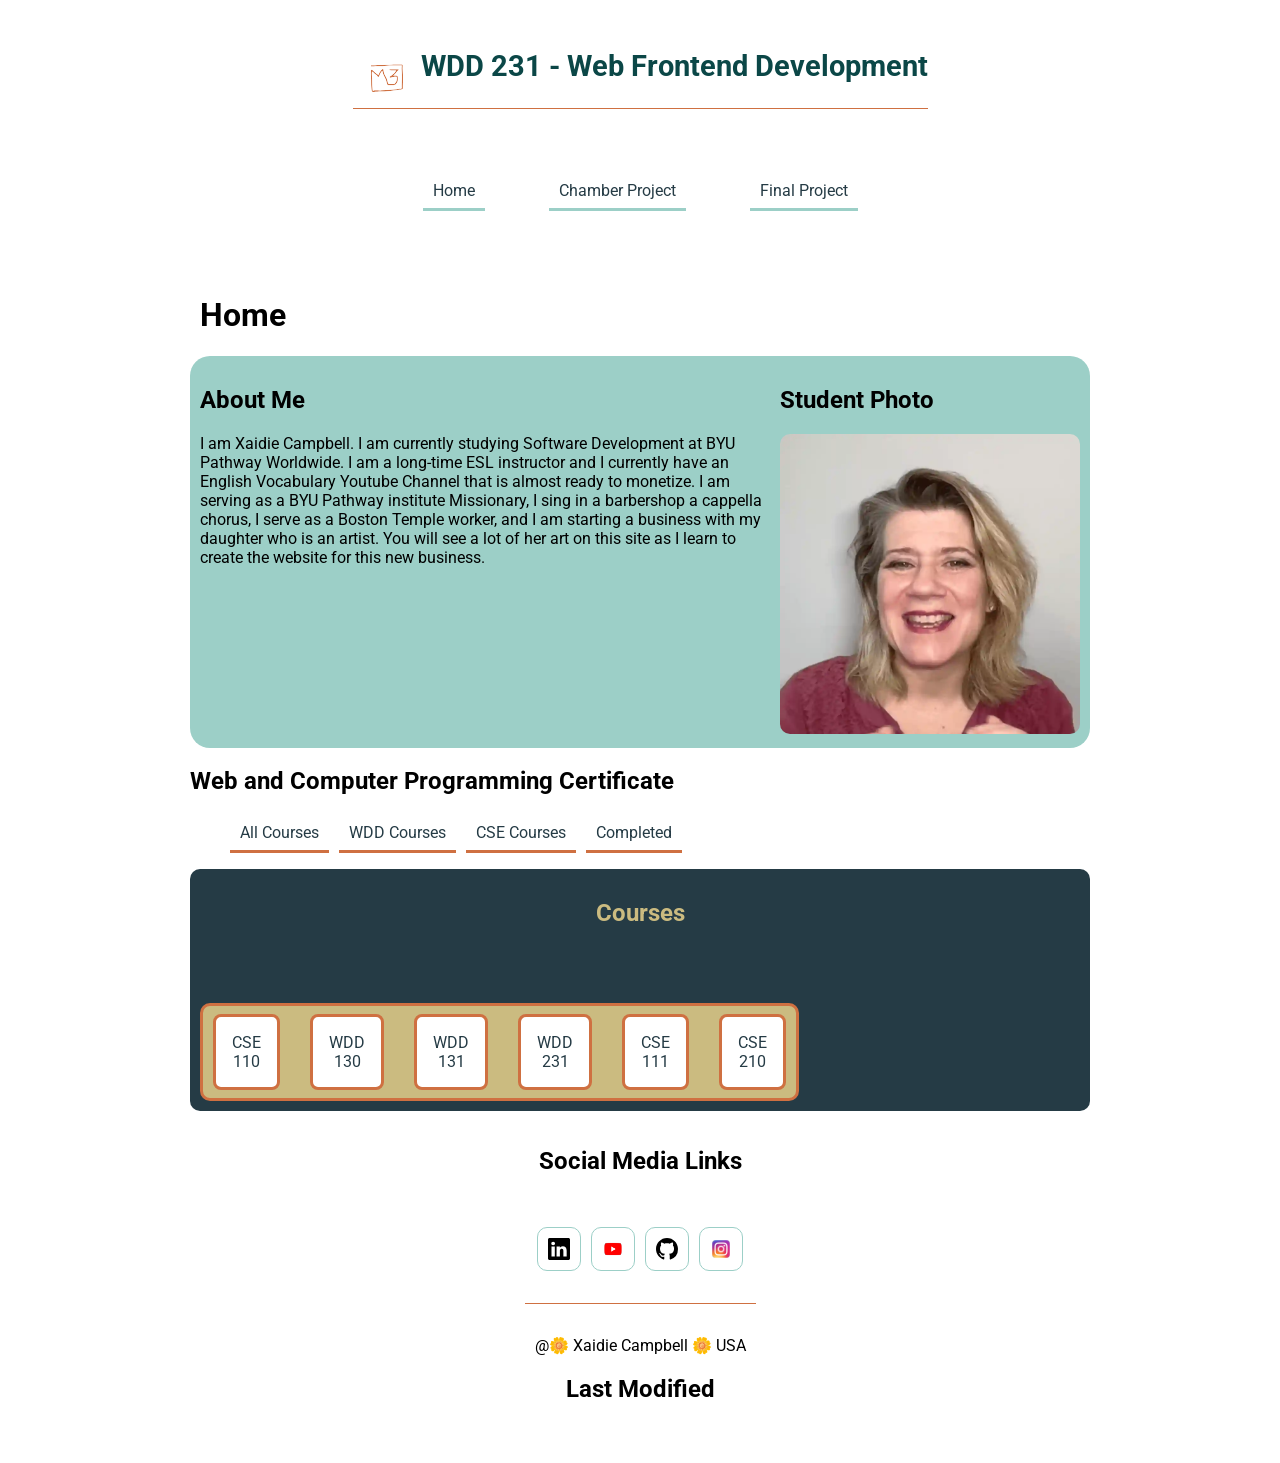
==== index.html @ 521d4a48 "try again" ====
<!DOCTYPE html>
<html lang="en">
<!-- code by Xaidie Campbell WDD231 project page -->

<head>
    <meta charset="UTF-8">
    <meta name="author" content="Xaidie Campbell">
    <meta name="viewport" content="width=device-width, initial-scale=1.0">
    <meta name="description" content="WDD 231 class project by Xaidie Campbell first page for this course portfolio">
    <meta property="og:title" content="Web Frontend Development">
    <meta property="og:description"
        content="See a student project detailing a chamber of commerce group project and a final project that showcases Art by L3monbugs.">
    <meta property="og:url" content="https://xaidiecampbell.gitub.io/wdd231">
    <meta property="og:locale" content="en_US">
    <meta property="og:image" content="images/happy crab.webp">
    <meta property="og:type" content="website">
    <meta property="og:site_name" content="WDD231 Frontend Web Development">
    <title>WDD 231 - Web Frontend Development - Xaidie Campbell</title>
    <link rel="icon" href="images/favicon-2.ico">
    <link rel="stylesheet" href="styles/project-base.css">
    <link rel="stylesheet" href="styles/project_large.css">
    <link rel="preconnect" href="https://fonts.googleapis.com">
    <link rel="preconnect" href="https://fonts.gstatic.com" crossorigin>
    <link
        href="https://fonts.googleapis.com/css2?family=Outfit:wght@100..900&family=Raleway:ital,wght@0,100..900;1,100..900&family=Roboto:ital,wght@0,100..900;1,100..900&family=Ubuntu:ital,wght@0,300;0,400;0,500;0,700;1,300;1,400;1,500;1,700&display=swap"
        rel="stylesheet">
    <script src="scripts/project.js" defer></script>
</head>

<body>
    <header>
        <img src="images/m3logofinal.svg" alt="site logo" width="1000" height="1000">
        <h2>
            <span id="course-title">WDD 231 - Web Frontend Development</span>
        </h2>
        <button id="nav-button" class="hamburger" aria-label="navigation"></button>
    </header>
    <nav id="nav-bar" class="navigation">
        <ul>
            <li><a href="index.html">Home</a></li>
            <li><a href="chamber.html">Chamber Project</a></li>
            <li><a href="m3.html">Final Project</a></li>

        </ul>
    </nav>

    <main>
        <h1>Home</h1>

        <section class="card">
            <!-- <h1>Home</h1> when this is not commented out, it passes the audit but messes up the layout -->
            <div>
                <h2>About Me</h2>

                <p>I am Xaidie Campbell. I am currently studying Software Development at BYU Pathway Worldwide. I am a
                    long-time
                    ESL instructor and I currently have an English Vocabulary Youtube Channel that is almost ready to
                    monetize.
                    I am serving as a BYU Pathway institute Missionary, I sing in a barbershop a cappella chorus,
                    I serve as a Boston Temple worker, and I am starting a business with my daughter who is an artist.
                    You will see a lot of her art on this site as I learn to create the website for this new business.
                </p>

            </div>
            <div>

                <h2>Student Photo</h2>
            <div></div>
                <img src="images/student-photo.webp" alt="headshot of Xaidie Campbell" height="300" width="300">
            </div>
        </section>

        <section id="course-filter" class="course-filter">
            <h2>Web and Computer Programming Certificate</h2>
            <ul>
                <li><a id="home">All Courses</a></li>
                <li><a id="WDD">WDD Courses</a></li>
                <li><a id="CSE">CSE Courses</a></li>
                <li><a id="true">Completed</a></li>

            </ul>
        </section>

        <section class="courses" id="courses">
            <h2>Courses</h2>
            <div class="courseList">
                <section>
                    <div>CSE 110</div>
                </section>
                <section>
                    <div>WDD 130</div>
                </section>
                <section>
                    <div>WDD 131</div>
                </section>
                <section>
                    <div>WDD 231</div>
                </section>
                <section>
                    <div>CSE 111</div>
                </section>
                <section>
                    <div>CSE 210</div>
                </section>
                
            </div>
        </section>
        <div class="social">
            <h2>Social Media Links</h2>
        </div>
        <div class="social">
            <a href="https://www.linkedin.com/feed/" target="-blank"><img src="images/linkedin.svg" alt="linkedin"
                    width="16" height="16"></a>
            <a href="https://www.youtube.com/@L3monBugs" target="-blank"><img src="images/youtube-logo.svg"
                    alt="youtube" width="16" height="16"></a>
            <a href="https://github.com/" target="-blank"><img src="images/github.svg" alt="github" width="16"
                    height="16"></a>
            <a href="https://www.instagram.com/l3mon_bugs/" target="-blank"><img src="images/insta-logo.svg"
                    alt="instagram" width="16" height="16"></a>
        </div>
    </main>
    <footer>

        <p>@<span id="currentYear"></span>🌼 Xaidie Campbell 🌼 USA</p>
        <section>
            <h2>Last Modified</h2>
            <p id="lastModified"></p>
        </section>

    </footer>
</body>

</html>
---- styles/project-base.css ----
/* site wide */
:root {
    --primary-color: #cbbb80;
    --secondary-color: #a669af;
    --accent1-color: #0b4747;
    --accent2-color: #9ccfc7;
    --accent3-color: #253b45;
    --accent4-color: #cf7041;
    --font-family: 'Roboto', sans-serif;
    --box-sizing: border-box;
}

/* .raleway-<uniquifier> {
    font-family: "Raleway", sans-serif;
    font-optical-sizing: auto;
    font-weight: <weight>;
    font-style: normal;
}
.roboto-<uniquifier> {
    font-family: "Roboto", sans-serif;
    font-optical-sizing: auto;
    font-weight: <weight>;
    font-style: normal;
    font-variation-settings:
        "wdth" 100;
} */


* {
    font-family: 'Roboto', sans-serif;
    ;
    box-sizing: border-box;
}


/* header */
header {
    display: grid;
    grid-template-columns: 50px auto 44px;
    align-items: end;
    padding: 5px 0 5px 10px;
    border-bottom: solid 1px #cf7041;
    column-gap: 8px;

}

header img {
    display: block;
    width: 100%;
    height: auto;
    color: #3c836b;
}

header span {
    font-size: larger;
    color: #0b4747
}

/* navigation */
.hamburger {
    background: none;
    border: none;
    color: #0b4747;
    cursor: pointer;

}

.hamburger::before {
    content: "\2630";
    font-size: 2rem;
}

.hamburger.show::before {
    content: "\00D7";
}

.navigation {
    display: none;

}
nav a.active {
    background-color: #253b45;
    color: white;
    font-weight: bold;
    border-radius: 5px;
}

nav a {
    padding: 0.75rem 1rem;
    text-decoration: none;
}
.navigation.show {
    display: block;
}

.navigation ul {
    list-style-type: none;
    margin: 0;
    padding: 0;
}

.navigation a {
    display: block;
    padding: .5rem 10px;
    color: #253b45;
    text-decoration: none;
    border-bottom: solid #9ccfc7;

}

.navigation li.current {
    background-color: #9ccfc7;
}

.navigation a:hover {
    background-color: #cf7041;
    border-radius: 10px;
    color: #9ccfc7;
}

h1 {
    margin-left: 10px
}

/*body */

body {
    display: grid;
    min-height: 100vh;
    padding: 1rem;
    gap: 1rem;


}

.card {
    display: grid;
    grid-template-columns: 1fr;
    gap: 1rem;
    padding: 10px;
    background-color: var(--accent2-color);
    border-radius: 20px;
}

.card img {
    border-radius: 10px;
}

.courses {display: grid; grid-template-columns: 1fr 1fr 1fr;

    background-color: #253b45;
    padding: 10px;
    gap: 3.5rem;
    text-align: center;
    border-radius: 10px;
}

.courses section {
    border: 3px solid #cf7041;
    padding: 1rem;
    border-radius: 8px;
    background-color: white;
}


.course-filter ul {
    display: flex;
    list-style-type: none;
    margin: 10;
    padding: 10;
    text-align:justify;
    gap:10px;
}

.course-filter a {
    display: block;
    padding: .5rem 10px;
    color: #253b45;
    text-decoration: none;
    border-bottom: solid #cf7041;

}


.course-filter li.current {
    background-color: #9ccfc7;
}

.course-filter a:hover {
    background-color: #cf7041;
    border-radius: 10px;
    color: #9ccfc7;
}

.courses h2 {
    color: #cbbb80;
    grid-column: 1/4;
    text-align: center;
}

/* footer */

footer {
    border-top: solid 1px #cf7041;
    padding: 10px;
    padding: 1rem 10px;
    text-align: center;
}

.social {
    display: flex;
    justify-content: center;
    column-gap: 10px;
    padding: 1rem;
}

.social a {
    display: flex;
    justify-content: center;
    align-items: center;
    border: #9ccfc7 solid 1px;
    border-radius: 10px;
    width: 44px;
    height: 44px;
}

.social img {
    width: 22px;
    height: 22px;
}

.social a:hover {
    background-color: #9ccfc7;
}
---- styles/project_large.css ----
@media only screen and (min-width: 38rem) {

    header,
    main,
    nav,
    footer {
        max-width: 900px;
        margin: 0 auto;
    }

    header {
        grid-template-columns: 50px auto; 
    }

    .hamburger {
        display: none;
    }

    .navigation {
        display: block;
    }

    .navigation ul {
        background-color: #fff;
        display: flex;
        color: #253b45;
        text-align: center;
        padding: 1rem;
        text-decoration: none;
        text-align: center;
    }

    .navigation li {
        padding: 2rem;
    }
    .card {grid-template-columns: 3fr 1fr;}
    .courses {display: grid;
        grid-template-columns: 1fr 1fr 1fr;}
                .courseList {
                    display: grid;
                    grid-template-columns: 1fr 1fr 1fr 1fr 1fr 1fr;
                    padding: .5rem 10px;
                    justify-content: center;
                    color: #253b45;
                    text-decoration: none;
                    border: solid #cf7041;
                    border-radius: 10px;
                    background-color: #cbbb80;
                    gap: 30px;
                }
}
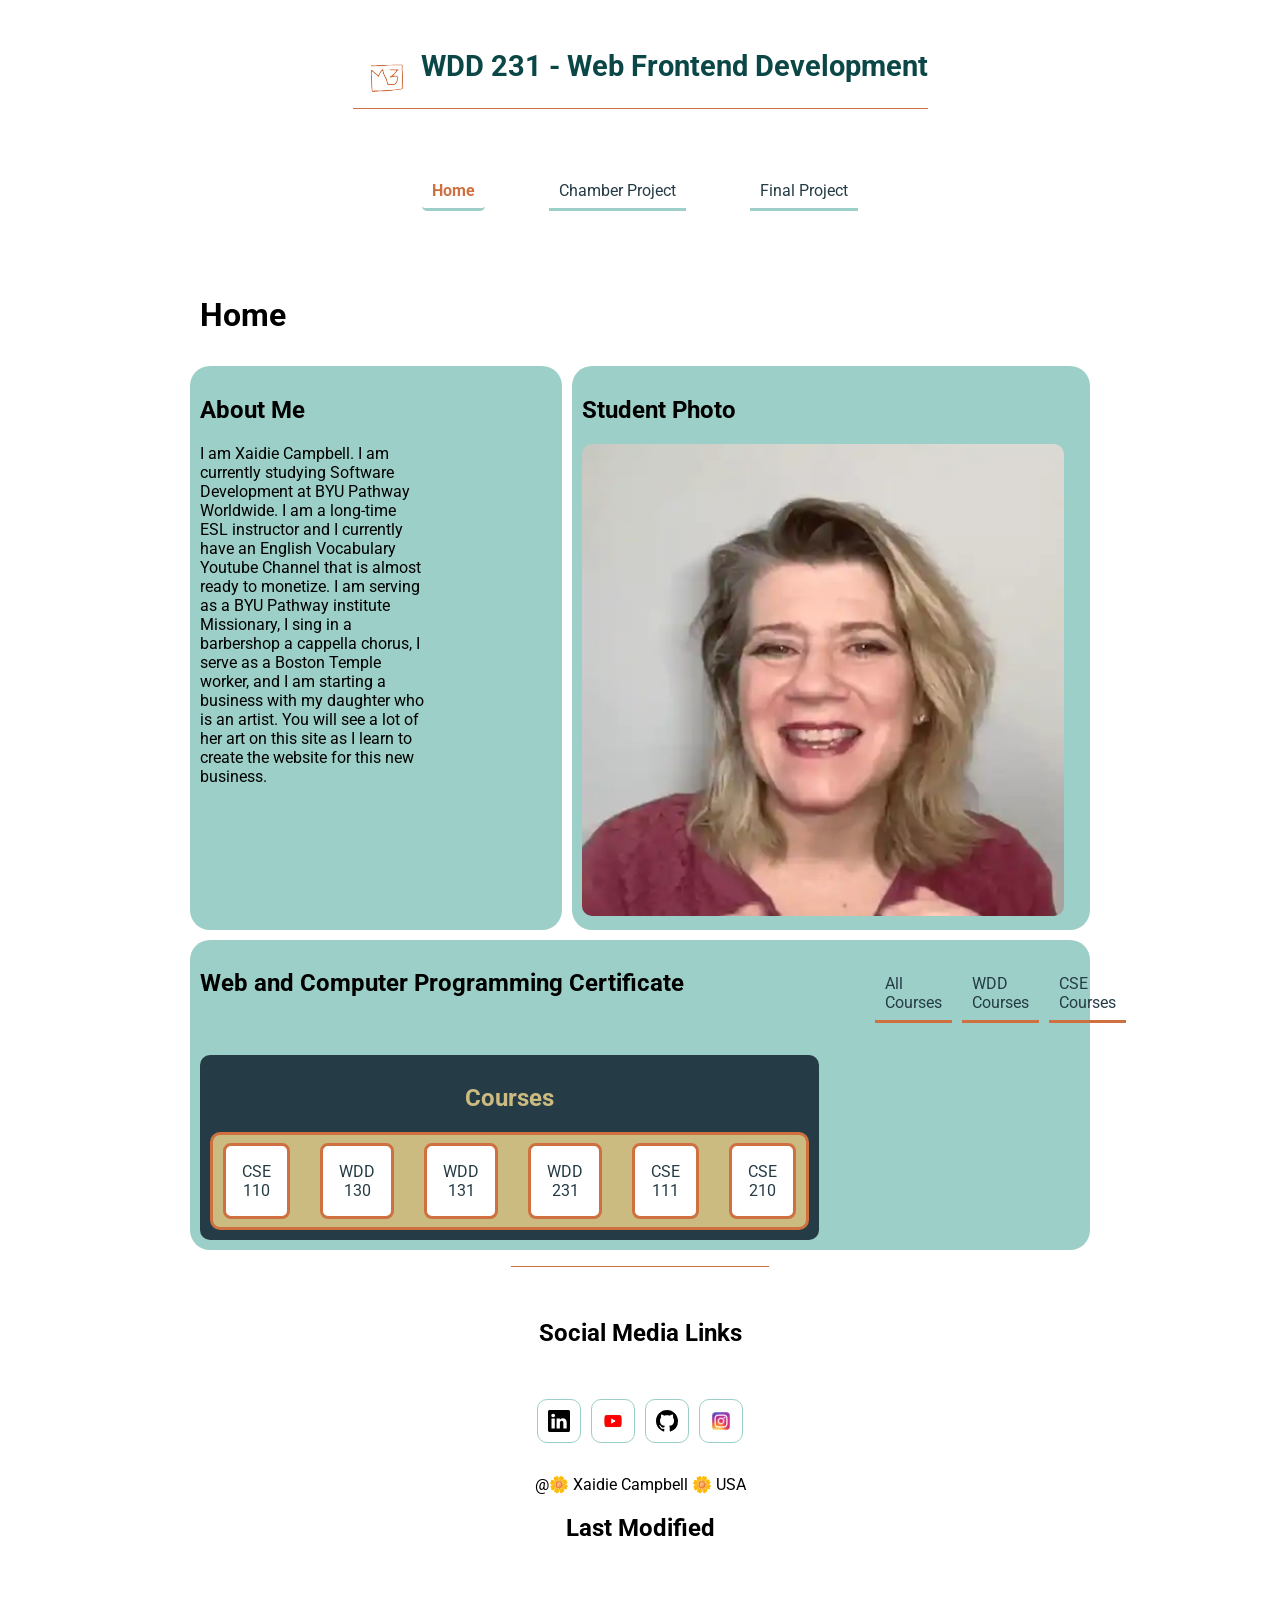
==== commit aa7a0c33: "try 15" ====
--- a/index.html
+++ b/index.html
@@ -29,7 +29,7 @@
 
 <body>
     <header>
-        <img src="images/m3logofinal.svg" alt="site logo" width="1000" height="1000">
+        <img src="images/m3logofinal.svg" alt="site logo" width="100" height="100">
         <h2>
             <span id="course-title">WDD 231 - Web Frontend Development</span>
         </h2>
@@ -37,7 +37,7 @@
     </header>
     <nav id="nav-bar" class="navigation">
         <ul>
-            <li><a href="index.html">Home</a></li>
+            <li><a class="active" href="index.html">Home</a></li>
             <li><a href="chamber.html">Chamber Project</a></li>
             <li><a href="m3.html">Final Project</a></li>
 
@@ -62,49 +62,50 @@
                 </p>
 
             </div>
+        </section>
+        <section class="card">
             <div>
 
                 <h2>Student Photo</h2>
-            <div></div>
-                <img src="images/student-photo.webp" alt="headshot of Xaidie Campbell" height="300" width="300">
+                <div></div>
+                <img src="images/student-photo-2.webp" alt="headshot of Xaidie Campbell" height="472" width="482">
             </div>
         </section>
 
-        <section id="course-filter" class="course-filter">
+        <section id="course-filter" class="course-filter card">
             <h2>Web and Computer Programming Certificate</h2>
             <ul>
                 <li><a id="home">All Courses</a></li>
                 <li><a id="WDD">WDD Courses</a></li>
                 <li><a id="CSE">CSE Courses</a></li>
-                <li><a id="true">Completed</a></li>
 
             </ul>
+            <section class="courses" id="courses">
+                <h2>Courses</h2>
+                <section class="courseList">
+                    <section>
+                        <div>CSE 110</div>
+                    </section>
+                    <section>
+                        <div>WDD 130</div>
+                    </section>
+                    <section>
+                        <div>WDD 131</div>
+                    </section>
+                    <section>
+                        <div>WDD 231</div>
+                    </section>
+                    <section>
+                        <div>CSE 111</div>
+                    </section>
+                    <section>
+                        <div>CSE 210</div>
+                    </section>
+                </section>
+            </section>
         </section>
-
-        <section class="courses" id="courses">
-            <h2>Courses</h2>
-            <div class="courseList">
-                <section>
-                    <div>CSE 110</div>
-                </section>
-                <section>
-                    <div>WDD 130</div>
-                </section>
-                <section>
-                    <div>WDD 131</div>
-                </section>
-                <section>
-                    <div>WDD 231</div>
-                </section>
-                <section>
-                    <div>CSE 111</div>
-                </section>
-                <section>
-                    <div>CSE 210</div>
-                </section>
-                
-            </div>
-        </section>
+    </main>
+    <footer>
         <div class="social">
             <h2>Social Media Links</h2>
         </div>
@@ -118,9 +119,6 @@
             <a href="https://www.instagram.com/l3mon_bugs/" target="-blank"><img src="images/insta-logo.svg"
                     alt="instagram" width="16" height="16"></a>
         </div>
-    </main>
-    <footer>
-
         <p>@<span id="currentYear"></span>🌼 Xaidie Campbell 🌼 USA</p>
         <section>
             <h2>Last Modified</h2>
--- a/styles/project-base.css
+++ b/styles/project-base.css
@@ -65,6 +65,8 @@
 
 }
 
+/* .active{font-weight: bold;} */
+
 .hamburger::before {
     content: "\2630";
     font-size: 2rem;
@@ -78,9 +80,10 @@
     display: none;
 
 }
+
 nav a.active {
-    background-color: #253b45;
-    color: white;
+    background-color: none;
+    color: #cf7041;
     font-weight: bold;
     border-radius: 5px;
 }
@@ -89,6 +92,7 @@
     padding: 0.75rem 1rem;
     text-decoration: none;
 }
+
 .navigation.show {
     display: block;
 }
@@ -131,6 +135,16 @@
     gap: 1rem;
 
 
+}
+
+main {
+    display: grid;
+    grid-template-columns: 2fr 1fr;
+    gap: 10px;
+}
+
+main h1 {
+    grid-column: 1/3;
 }
 
 .card {
@@ -144,15 +158,22 @@
 
 .card img {
     border-radius: 10px;
-}
-
-.courses {display: grid; grid-template-columns: 1fr 1fr 1fr;
+    /* width: fit-content;
+    height: fit-content; */
+}
+
+.courses {
+    display: flex;
+    flex-direction: column;
+    /* grid-template-columns: 1fr 1fr 1fr; */
 
     background-color: #253b45;
     padding: 10px;
-    gap: 3.5rem;
+    /* gap: 3.5rem; */
     text-align: center;
     border-radius: 10px;
+    justify-content: center;
+    align-items: center;
 }
 
 .courses section {
@@ -162,14 +183,19 @@
     background-color: white;
 }
 
+.course-filter {
+    display: flex;
+    flex-direction: column;
+    grid-column: 1/3;
+}
 
 .course-filter ul {
     display: flex;
     list-style-type: none;
     margin: 10;
     padding: 10;
-    text-align:justify;
-    gap:10px;
+    text-align: justify;
+    gap: 10px;
 }
 
 .course-filter a {
--- a/styles/project_large.css
+++ b/styles/project_large.css
@@ -9,7 +9,7 @@
     }
 
     header {
-        grid-template-columns: 50px auto; 
+        grid-template-columns: 50px auto;
     }
 
     .hamburger {
@@ -33,19 +33,34 @@
     .navigation li {
         padding: 2rem;
     }
-    .card {grid-template-columns: 3fr 1fr;}
-    .courses {display: grid;
-        grid-template-columns: 1fr 1fr 1fr;}
-                .courseList {
-                    display: grid;
-                    grid-template-columns: 1fr 1fr 1fr 1fr 1fr 1fr;
-                    padding: .5rem 10px;
-                    justify-content: center;
-                    color: #253b45;
-                    text-decoration: none;
-                    border: solid #cf7041;
-                    border-radius: 10px;
-                    background-color: #cbbb80;
-                    gap: 30px;
-                }
-}+
+    .card {
+        /* grid-template-columns: 3fr 1fr; */
+        display: grid;
+            grid-template-columns: 2fr 1fr;
+    }
+        .course-filter ul li{
+            display: block;
+            list-style-type: none;
+            margin: 10;
+            padding: 10;
+            text-align: justify;
+            gap: 10px;
+        }
+    .courses {
+
+        /* display: grid; */
+        /* grid-template-columns: 1fr 1fr 1fr;} */
+        .courseList {
+            display: grid;
+            grid-template-columns: 1fr 1fr 1fr 1fr 1fr 1fr;
+            padding: .5rem 10px;
+            justify-content: center;
+            color: #253b45;
+            text-decoration: none;
+            border: solid #cf7041;
+            border-radius: 10px;
+            background-color: #cbbb80;
+            gap: 30px;
+        }
+    }}
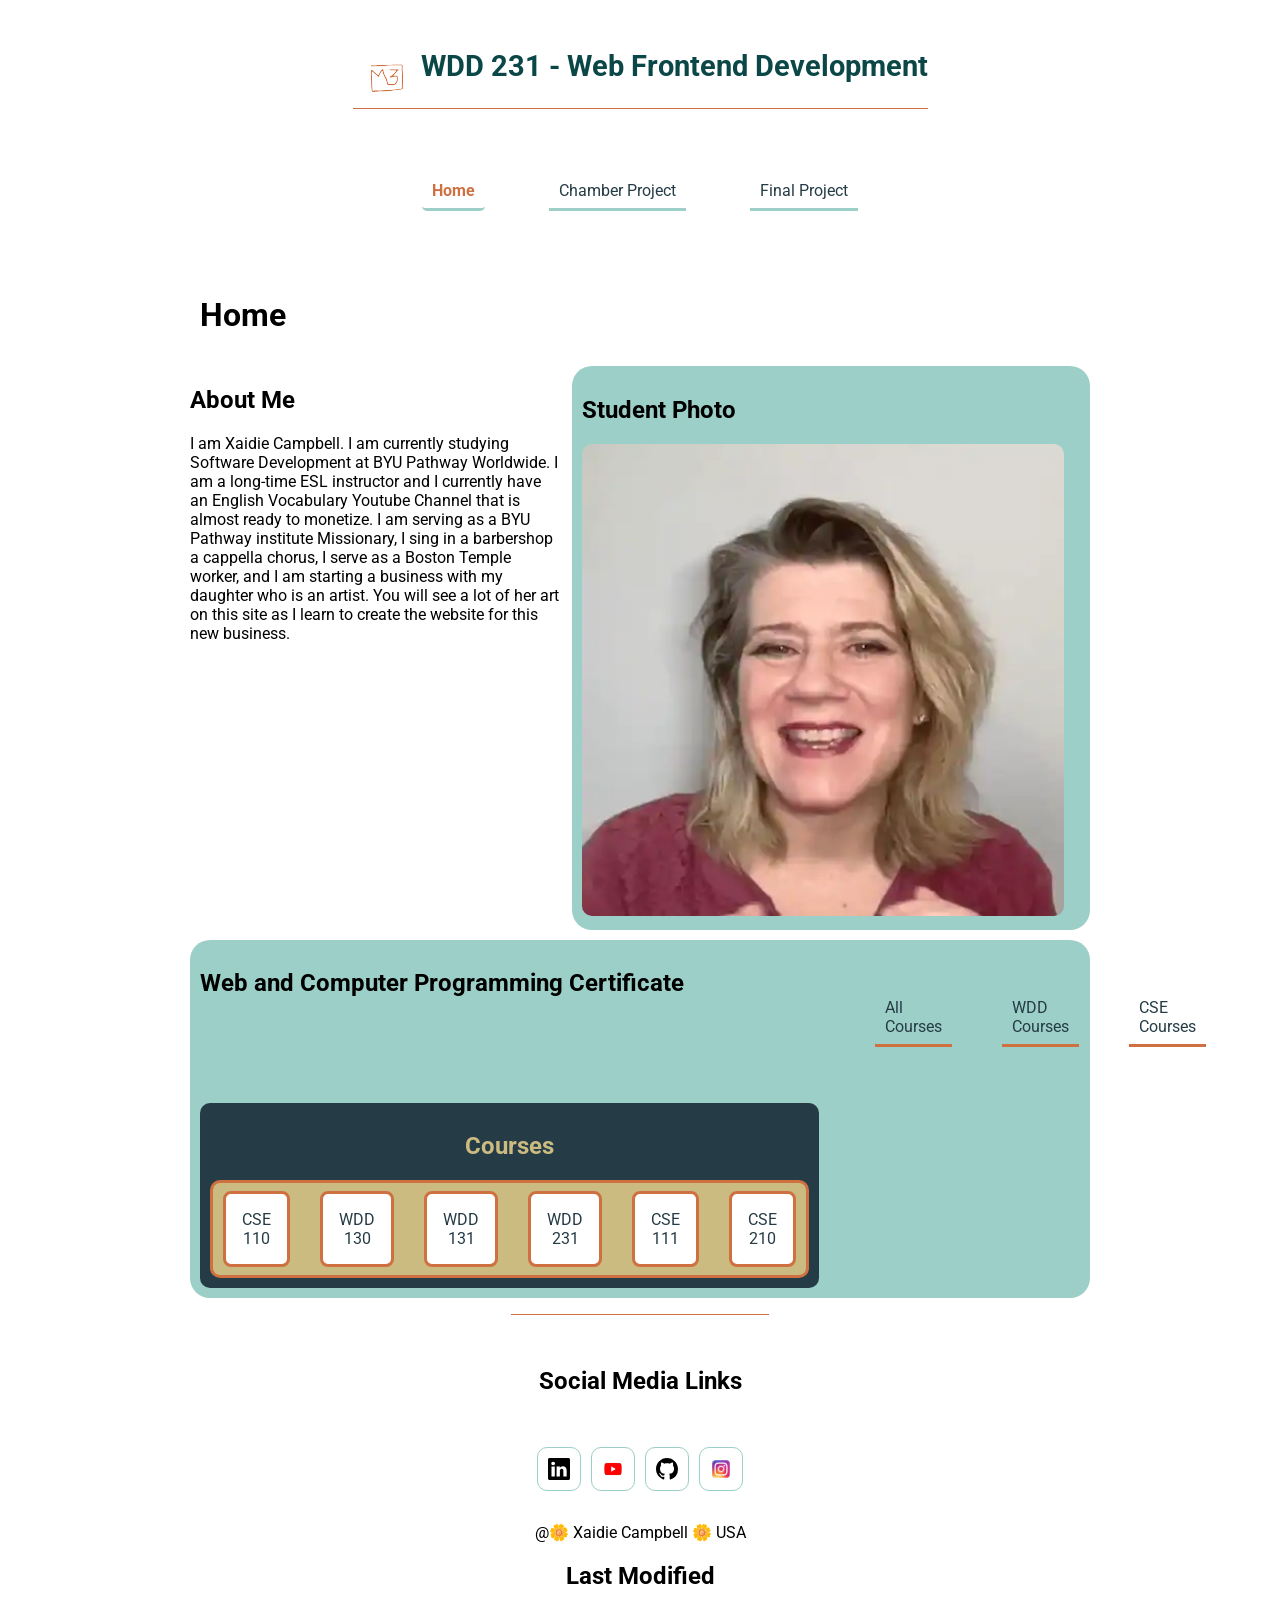
==== commit 84a55e04: "try again" ====
--- a/index.html
+++ b/index.html
@@ -39,7 +39,7 @@
         <ul>
             <li><a class="active" href="index.html">Home</a></li>
             <li><a href="chamber.html">Chamber Project</a></li>
-            <li><a href="m3.html">Final Project</a></li>
+            <li><a href="lemonbugs.html">Final Project</a></li>
 
         </ul>
     </nav>
@@ -47,7 +47,7 @@
     <main>
         <h1>Home</h1>
 
-        <section class="card">
+        <!-- <section class="card">
             <!-- <h1>Home</h1> when this is not commented out, it passes the audit but messes up the layout -->
             <div>
                 <h2>About Me</h2>
@@ -62,7 +62,7 @@
                 </p>
 
             </div>
-        </section>
+        <!-- </section> -->
         <section class="card">
             <div>
 
@@ -80,30 +80,30 @@
                 <li><a id="CSE">CSE Courses</a></li>
 
             </ul>
-            <section class="courses" id="courses">
-                <h2>Courses</h2>
-                <section class="courseList">
-                    <section>
-                        <div>CSE 110</div>
-                    </section>
-                    <section>
-                        <div>WDD 130</div>
-                    </section>
-                    <section>
-                        <div>WDD 131</div>
-                    </section>
-                    <section>
-                        <div>WDD 231</div>
-                    </section>
-                    <section>
-                        <div>CSE 111</div>
-                    </section>
-                    <section>
-                        <div>CSE 210</div>
-                    </section>
+        <section class="courses" id="courses">
+            <h2>Courses</h2>
+            <section class="courseList">
+                <section>
+                     <div>CSE 110</div>
+                </section>
+                <section>
+                    <div>WDD 130</div>
+                </section>
+                <section>
+                    <div>WDD 131</div>
+                </section>
+                <section>
+                    <div>WDD 231</div>
+                </section>
+                <section>
+                    <div>CSE 111</div>
+                </section>
+                <section>
+                    <div>CSE 210</div>
                 </section>
             </section>
         </section>
+        <!-- </section> -->
     </main>
     <footer>
         <div class="social">
--- a/styles/project-base.css
+++ b/styles/project-base.css
@@ -82,7 +82,7 @@
 }
 
 nav a.active {
-    background-color: none;
+    /* background-color: none; */
     color: #cf7041;
     font-weight: bold;
     border-radius: 5px;
@@ -192,8 +192,8 @@
 .course-filter ul {
     display: flex;
     list-style-type: none;
-    margin: 10;
-    padding: 10;
+    margin: 10px;
+    padding: 10px;
     text-align: justify;
     gap: 10px;
 }
--- a/styles/project_large.css
+++ b/styles/project_large.css
@@ -42,8 +42,8 @@
         .course-filter ul li{
             display: block;
             list-style-type: none;
-            margin: 10;
-            padding: 10;
+            margin: 10px;
+            padding: 10px;
             text-align: justify;
             gap: 10px;
         }
@@ -61,6 +61,5 @@
             border: solid #cf7041;
             border-radius: 10px;
             background-color: #cbbb80;
-            gap: 30px;
-        }
+            gap: 30px;}
     }}
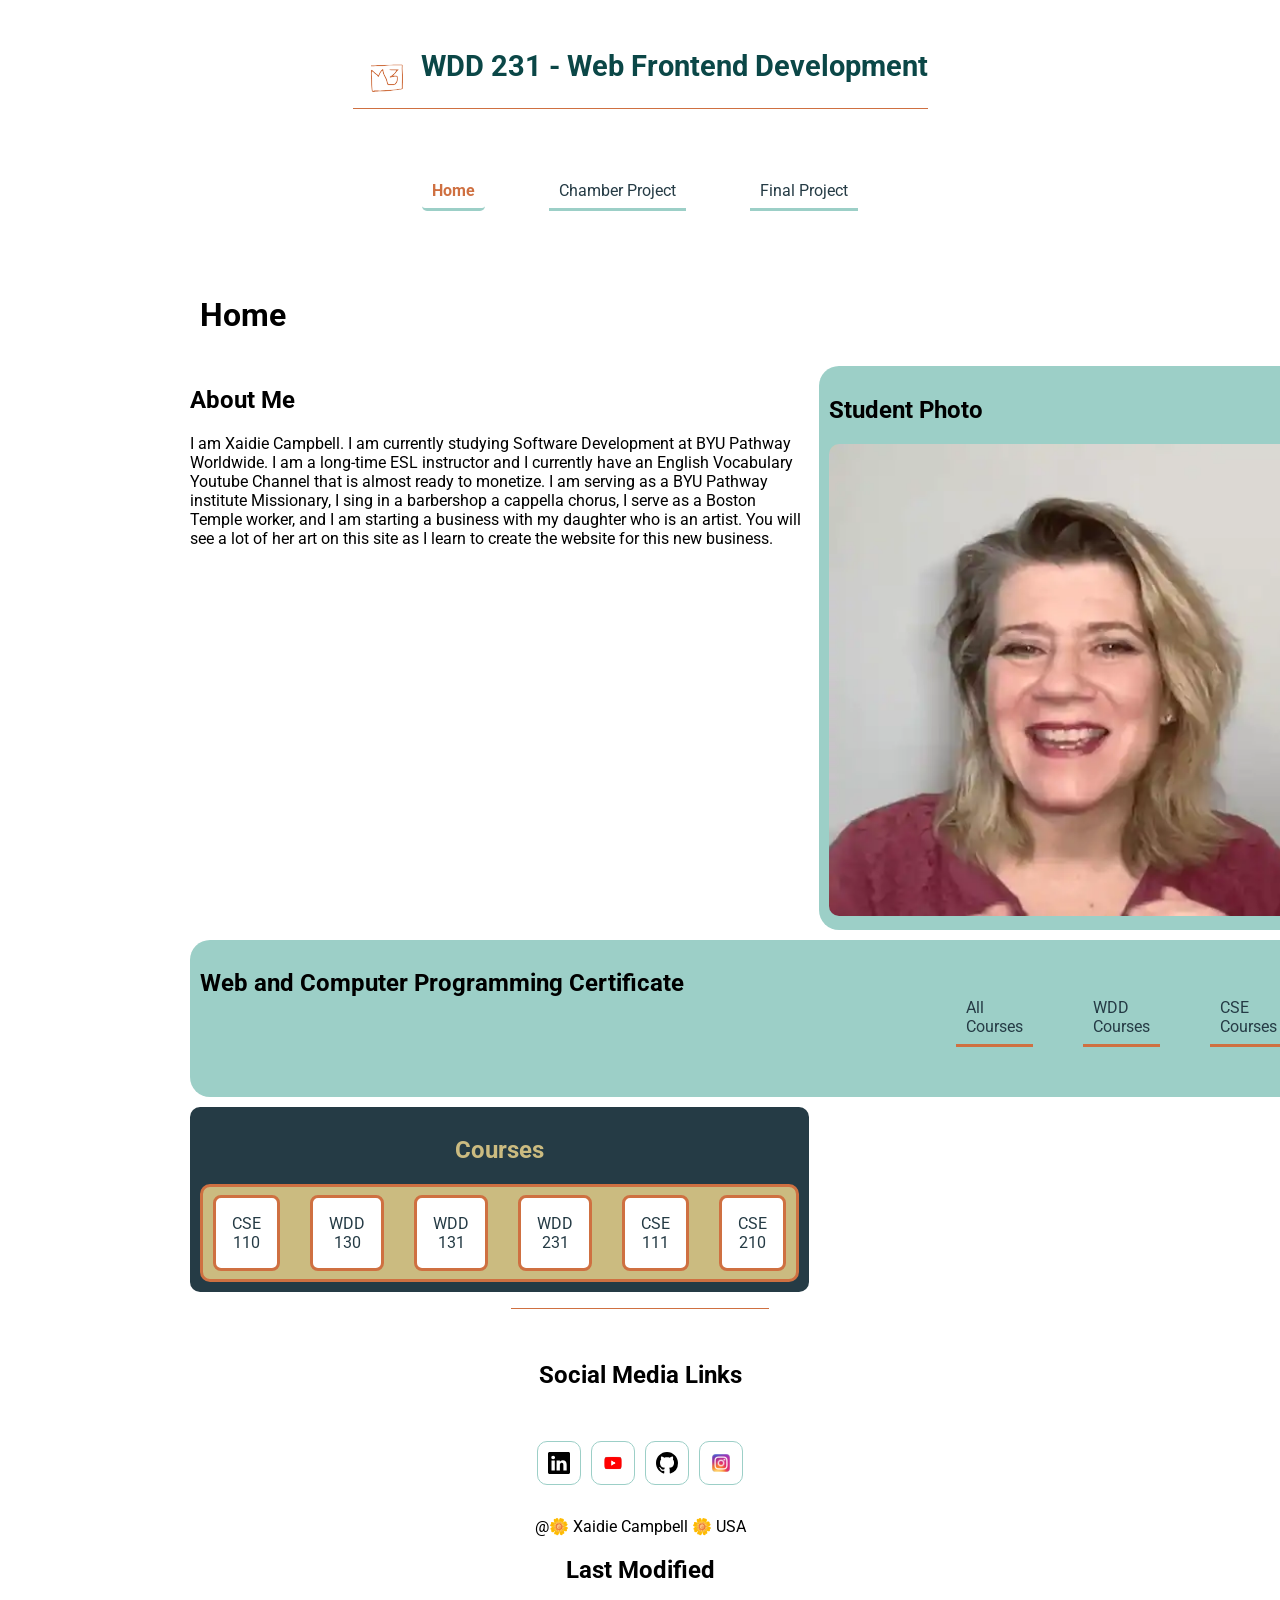
==== commit 463943fa: "try" ====
--- a/index.html
+++ b/index.html
@@ -48,7 +48,7 @@
         <h1>Home</h1>
 
         <!-- <section class="card">
-            <!-- <h1>Home</h1> when this is not commented out, it passes the audit but messes up the layout -->
+           <h1>Home</h1> when this is not commented out, it passes the audit but messes up the layout -->
             <div>
                 <h2>About Me</h2>
 
@@ -80,6 +80,7 @@
                 <li><a id="CSE">CSE Courses</a></li>
 
             </ul>
+        </section>
         <section class="courses" id="courses">
             <h2>Courses</h2>
             <section class="courseList">
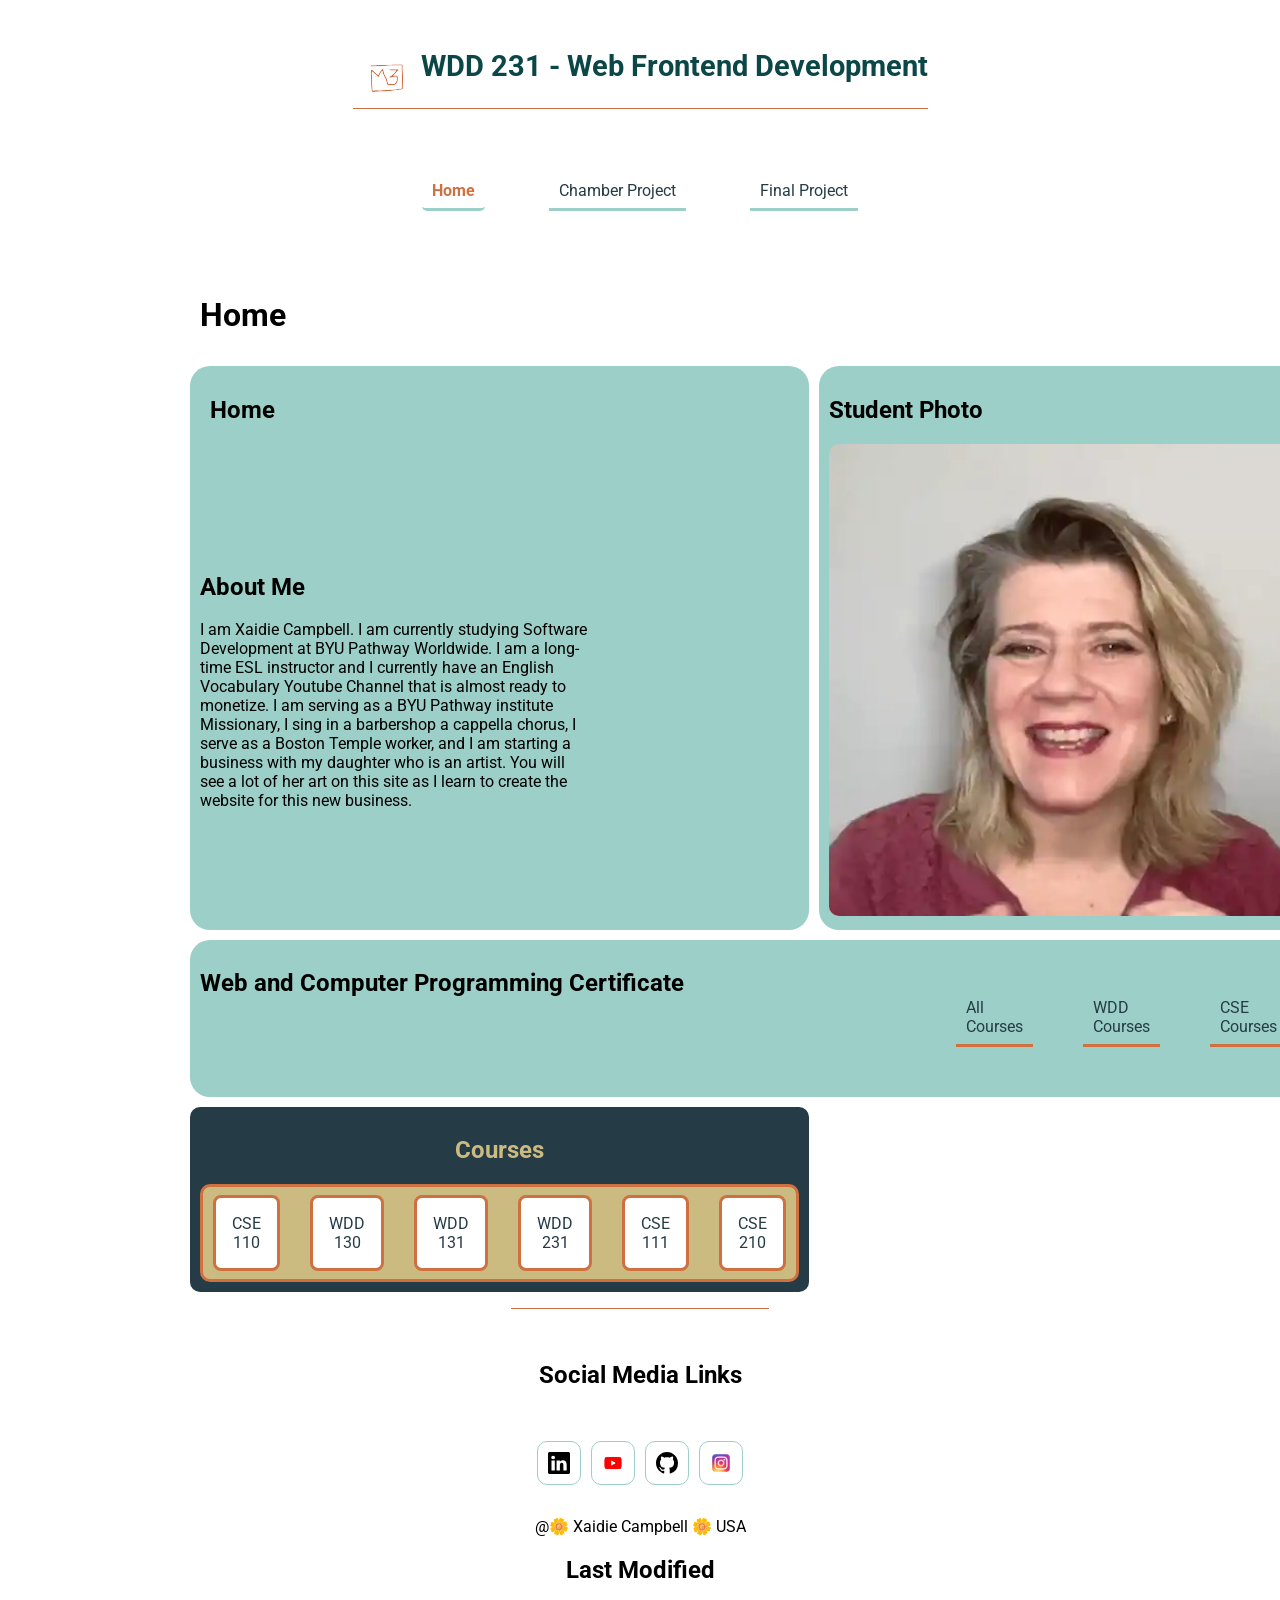
==== commit 8c1bb88a: "try 1" ====
--- a/index.html
+++ b/index.html
@@ -47,8 +47,8 @@
     <main>
         <h1>Home</h1>
 
-        <!-- <section class="card">
-           <h1>Home</h1> when this is not commented out, it passes the audit but messes up the layout -->
+        <section class="card">
+           <h1>Home</h1> 
             <div>
                 <h2>About Me</h2>
 
@@ -62,7 +62,7 @@
                 </p>
 
             </div>
-        <!-- </section> -->
+        </section>
         <section class="card">
             <div>
 
@@ -104,7 +104,7 @@
                 </section>
             </section>
         </section>
-        <!-- </section> -->
+        </section>
     </main>
     <footer>
         <div class="social">
--- a/styles/project-base.css
+++ b/styles/project-base.css
@@ -140,7 +140,7 @@
 main {
     display: grid;
     grid-template-columns: 2fr 1fr;
-    gap: 10px;
+    gap:10px;
 }
 
 main h1 {
@@ -184,8 +184,7 @@
 }
 
 .course-filter {
-    display: flex;
-    flex-direction: column;
+    display: grid;
     grid-column: 1/3;
 }
 
@@ -209,7 +208,7 @@
 
 
 .course-filter li.current {
-    background-color: #9ccfc7;
+    background-color: #9ccfc7;display:block;
 }
 
 .course-filter a:hover {
--- a/styles/project_large.css
+++ b/styles/project_large.css
@@ -37,7 +37,9 @@
     .card {
         /* grid-template-columns: 3fr 1fr; */
         display: grid;
-            grid-template-columns: 2fr 1fr;
+            grid-template-columns: 2fr 1fr;padding: 10px;
+                background-color: var(--accent2-color);
+                border-radius: 20px;
     }
         .course-filter ul li{
             display: block;
@@ -62,4 +64,4 @@
             border-radius: 10px;
             background-color: #cbbb80;
             gap: 30px;}
-    }}+    }
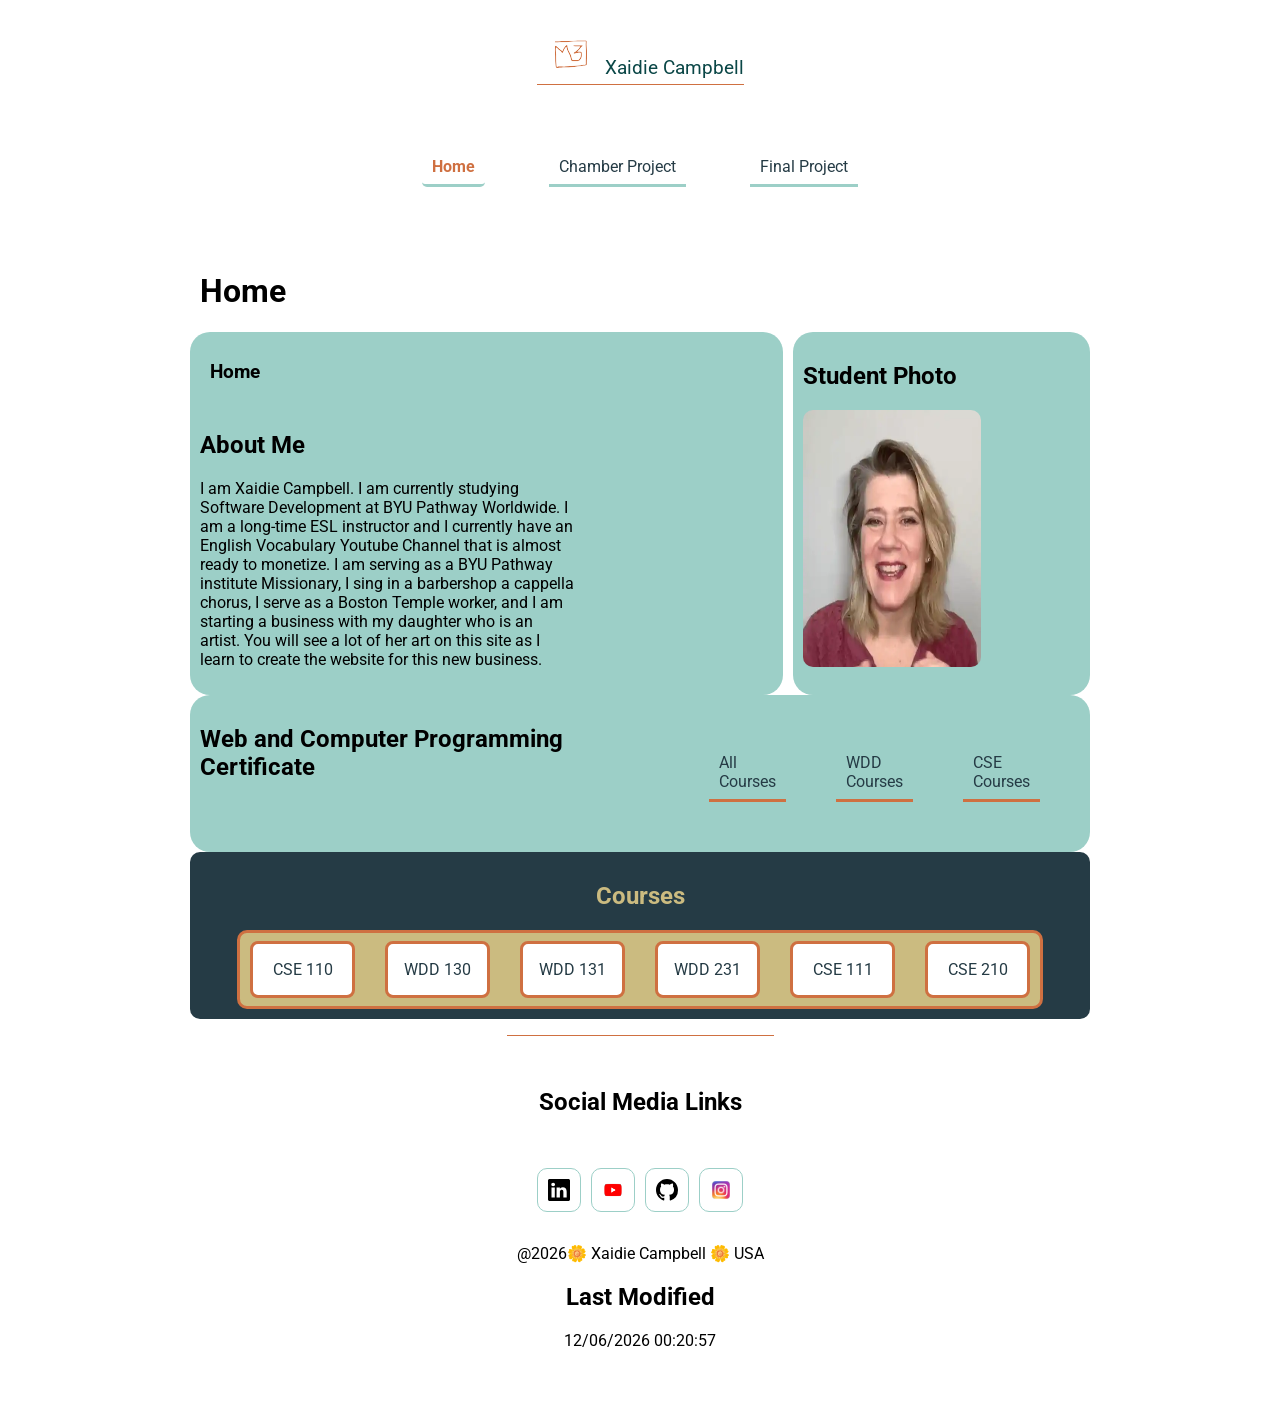
==== commit 2158a8f0: "try11" ====
--- a/index.html
+++ b/index.html
@@ -30,9 +30,9 @@
 <body>
     <header>
         <img src="images/m3logofinal.svg" alt="site logo" width="100" height="100">
-        <h2>
-            <span id="course-title">WDD 231 - Web Frontend Development</span>
-        </h2>
+        
+        <span id="course-title">Xaidie Campbell</span>
+        
         <button id="nav-button" class="hamburger" aria-label="navigation"></button>
     </header>
     <nav id="nav-bar" class="navigation">
@@ -46,32 +46,32 @@
 
     <main>
         <h1>Home</h1>
+        <section class="about">
+            <section class="card">
+            <h1>Home</h1> 
+                <div>
+                    <h2>About Me</h2>
 
-        <section class="card">
-           <h1>Home</h1> 
-            <div>
-                <h2>About Me</h2>
+                    <p>I am Xaidie Campbell. I am currently studying Software Development at BYU Pathway Worldwide. I am a
+                        long-time
+                        ESL instructor and I currently have an English Vocabulary Youtube Channel that is almost ready to
+                        monetize.
+                        I am serving as a BYU Pathway institute Missionary, I sing in a barbershop a cappella chorus,
+                        I serve as a Boston Temple worker, and I am starting a business with my daughter who is an artist.
+                        You will see a lot of her art on this site as I learn to create the website for this new business.
+                    </p>
 
-                <p>I am Xaidie Campbell. I am currently studying Software Development at BYU Pathway Worldwide. I am a
-                    long-time
-                    ESL instructor and I currently have an English Vocabulary Youtube Channel that is almost ready to
-                    monetize.
-                    I am serving as a BYU Pathway institute Missionary, I sing in a barbershop a cappella chorus,
-                    I serve as a Boston Temple worker, and I am starting a business with my daughter who is an artist.
-                    You will see a lot of her art on this site as I learn to create the website for this new business.
-                </p>
+                </div>
+            </section>
+            <section class="card">
+                <div>
 
-            </div>
+                    <h2>Student Photo</h2>
+                    <div></div>
+                    <img src="images/student-photo-2.webp" alt="headshot of Xaidie Campbell" height="75%" width="100%">
+                </div>
+            </section>
         </section>
-        <section class="card">
-            <div>
-
-                <h2>Student Photo</h2>
-                <div></div>
-                <img src="images/student-photo-2.webp" alt="headshot of Xaidie Campbell" height="472" width="482">
-            </div>
-        </section>
-
         <section id="course-filter" class="course-filter card">
             <h2>Web and Computer Programming Certificate</h2>
             <ul>
--- a/styles/project-base.css
+++ b/styles/project-base.css
@@ -138,22 +138,22 @@
 }
 
 main {
-    display: grid;
+    display: block;
     grid-template-columns: 2fr 1fr;
-    gap:10px;
+    gap:10px; 
 }
 
 main h1 {
     grid-column: 1/3;
 }
-
+.about {display: block; gap: 10px;}
 .card {
     display: grid;
     grid-template-columns: 1fr;
     gap: 1rem;
     padding: 10px;
     background-color: var(--accent2-color);
-    border-radius: 20px;
+    border-radius: 20px; gap: 10px;
 }
 
 .card img {
--- a/styles/project_large.css
+++ b/styles/project_large.css
@@ -33,7 +33,8 @@
     .navigation li {
         padding: 2rem;
     }
-
+    main{gap:10px;}
+    .about {display: grid; grid-template-columns: 2fr 1fr;}
     .card {
         /* grid-template-columns: 3fr 1fr; */
         display: grid;
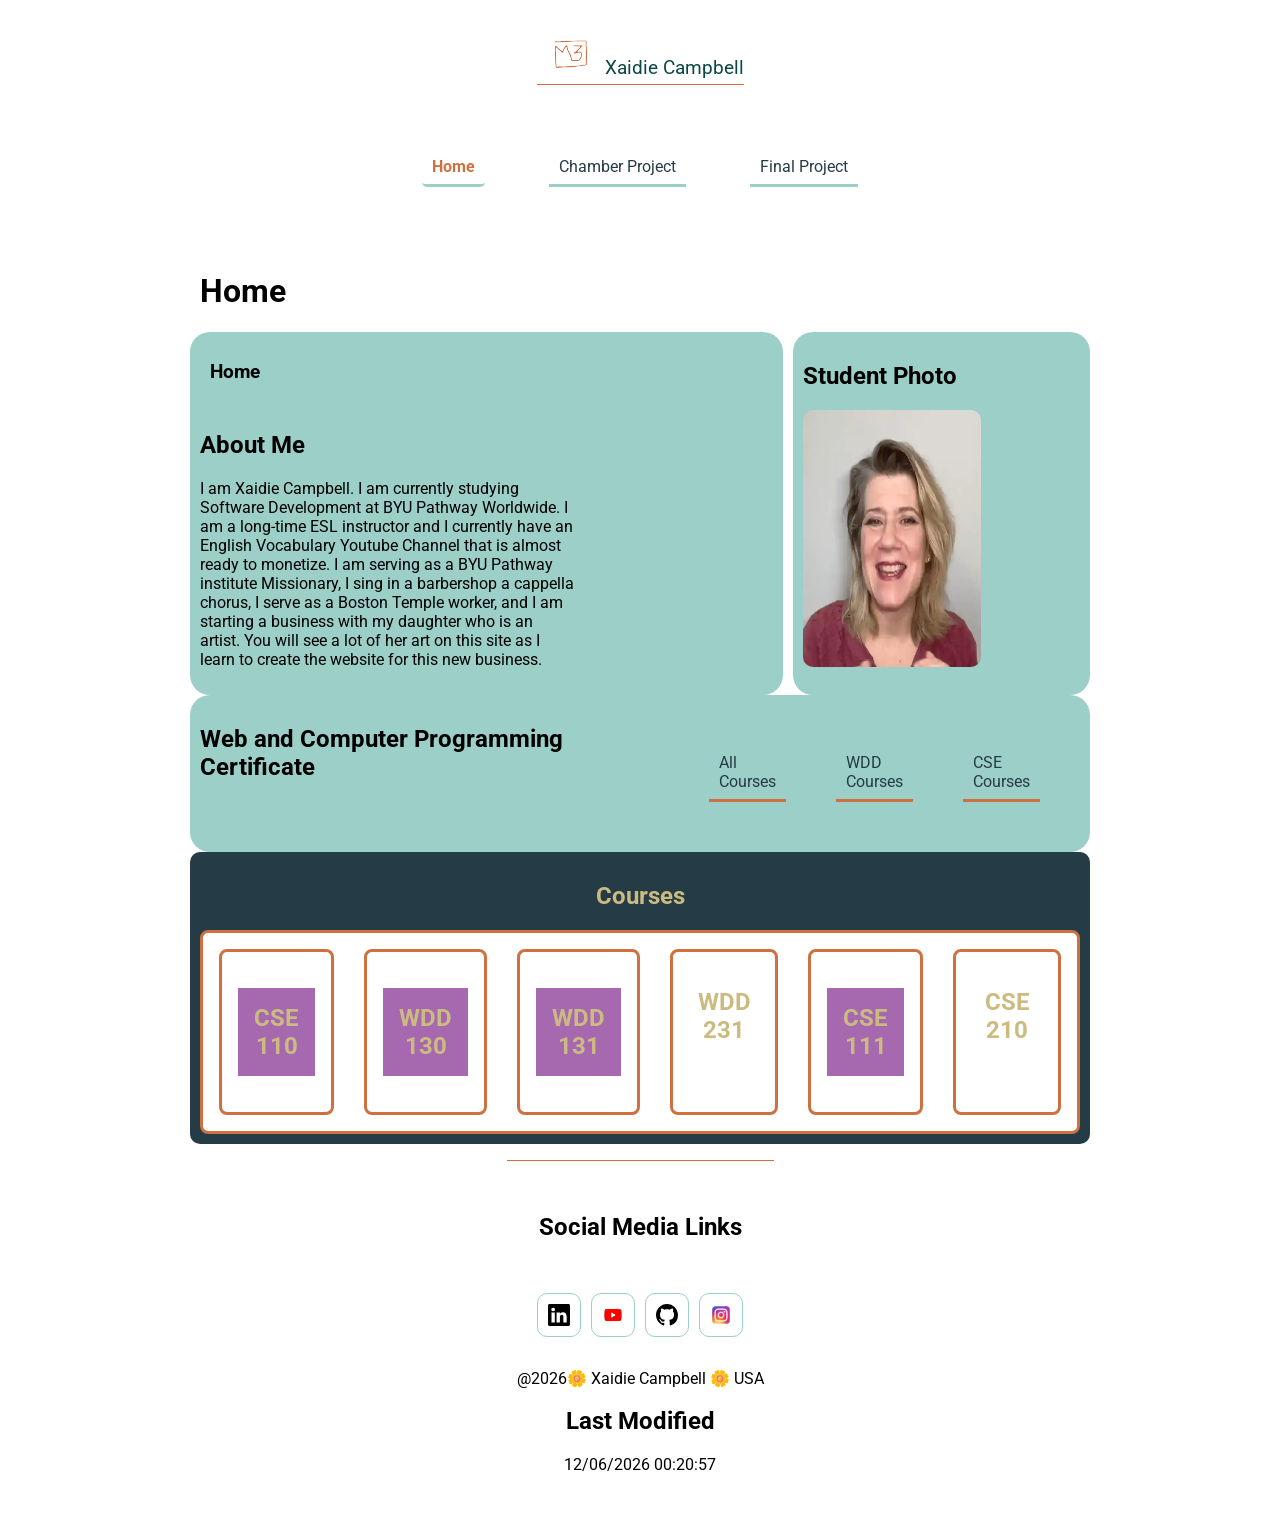
==== commit b592f8ee: "try 12" ====
--- a/index.html
+++ b/index.html
@@ -85,25 +85,24 @@
             <h2>Courses</h2>
             <section class="courseList">
                 <section>
-                     <div>CSE 110</div>
+                     <h2 class="passed">CSE 110</h2>
                 </section>
                 <section>
-                    <div>WDD 130</div>
+                    <h2 class="passed">WDD 130</h2>
                 </section>
                 <section>
-                    <div>WDD 131</div>
+                    <h2 class="passed">WDD 131</h2>
                 </section>
                 <section>
-                    <div>WDD 231</div>
+                    <h2>WDD 231</h2>
                 </section>
                 <section>
-                    <div>CSE 111</div>
+                    <h2 class="passed">CSE 111</h2>
                 </section>
                 <section>
-                    <div>CSE 210</div>
+                    <h2>CSE 210</h2>
                 </section>
             </section>
-        </section>
         </section>
     </main>
     <footer>
--- a/styles/project-base.css
+++ b/styles/project-base.css
@@ -140,20 +140,26 @@
 main {
     display: block;
     grid-template-columns: 2fr 1fr;
-    gap:10px; 
+    gap: 10px;
 }
 
 main h1 {
     grid-column: 1/3;
 }
-.about {display: block; gap: 10px;}
+
+.about {
+    display: block;
+    gap: 10px;
+}
+
 .card {
     display: grid;
     grid-template-columns: 1fr;
     gap: 1rem;
     padding: 10px;
     background-color: var(--accent2-color);
-    border-radius: 20px; gap: 10px;
+    border-radius: 20px;
+    gap: 10px;
 }
 
 .card img {
@@ -206,9 +212,14 @@
 
 }
 
+.passed {
+    background-color: #a669af;
+    padding: 1rem
+}
 
 .course-filter li.current {
-    background-color: #9ccfc7;display:block;
+    background-color: #9ccfc7;
+    display: block;
 }
 
 .course-filter a:hover {
@@ -227,7 +238,6 @@
 
 footer {
     border-top: solid 1px #cf7041;
-    padding: 10px;
     padding: 1rem 10px;
     text-align: center;
 }
--- a/styles/project_large.css
+++ b/styles/project_large.css
@@ -24,7 +24,6 @@
         background-color: #fff;
         display: flex;
         color: #253b45;
-        text-align: center;
         padding: 1rem;
         text-decoration: none;
         text-align: center;
@@ -50,7 +49,7 @@
             text-align: justify;
             gap: 10px;
         }
-    .courses {
+
 
         /* display: grid; */
         /* grid-template-columns: 1fr 1fr 1fr;} */
@@ -65,4 +64,4 @@
             border-radius: 10px;
             background-color: #cbbb80;
             gap: 30px;}
-    }+        }
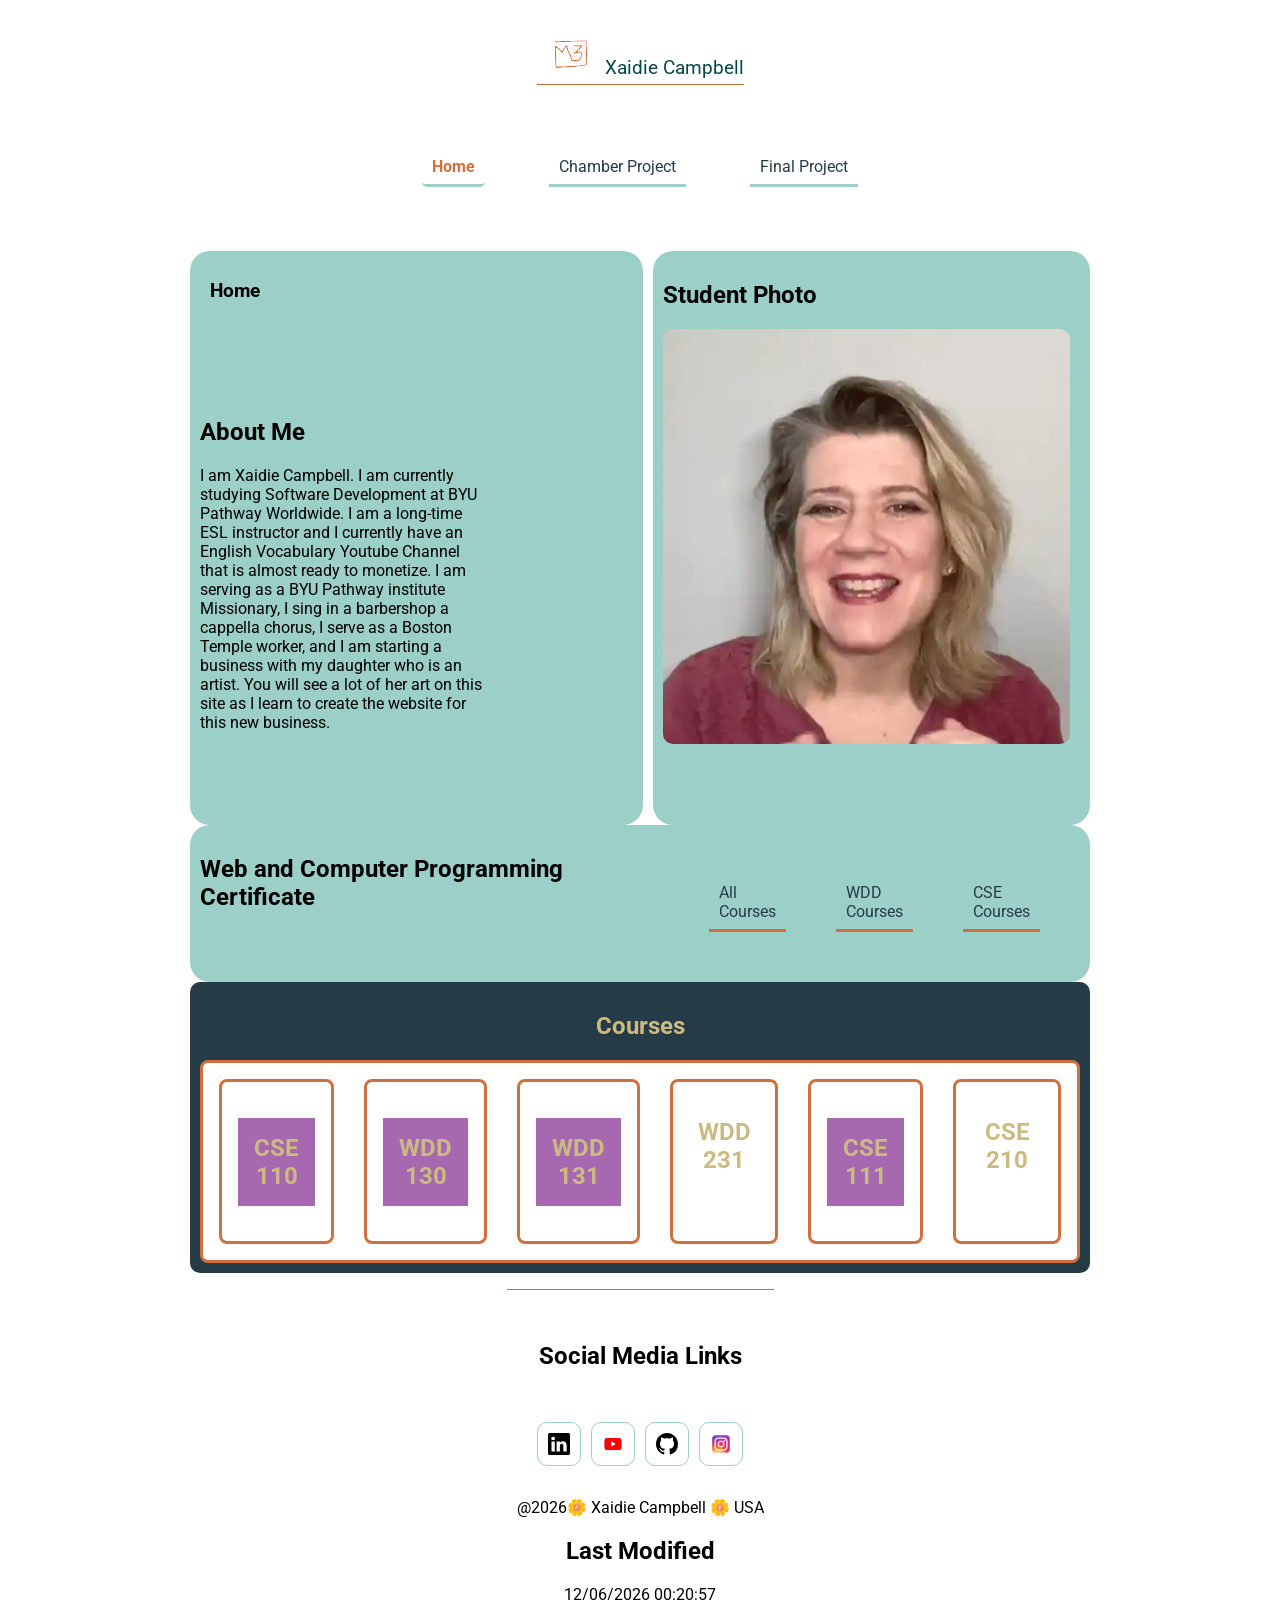
==== commit cd1e173a: "try 13" ====
--- a/index.html
+++ b/index.html
@@ -45,7 +45,6 @@
     </nav>
 
     <main>
-        <h1>Home</h1>
         <section class="about">
             <section class="card">
             <h1>Home</h1> 
@@ -68,7 +67,7 @@
 
                     <h2>Student Photo</h2>
                     <div></div>
-                    <img src="images/student-photo-2.webp" alt="headshot of Xaidie Campbell" height="75%" width="100%">
+                    <img src="images/student-photo-2.webp" alt="headshot of Xaidie Campbell" height="100" width="100">
                 </div>
             </section>
         </section>
--- a/styles/project-base.css
+++ b/styles/project-base.css
@@ -164,8 +164,8 @@
 
 .card img {
     border-radius: 10px;
-    /* width: fit-content;
-    height: fit-content; */
+    width: auto;
+    height: 75%;
 }
 
 .courses {
